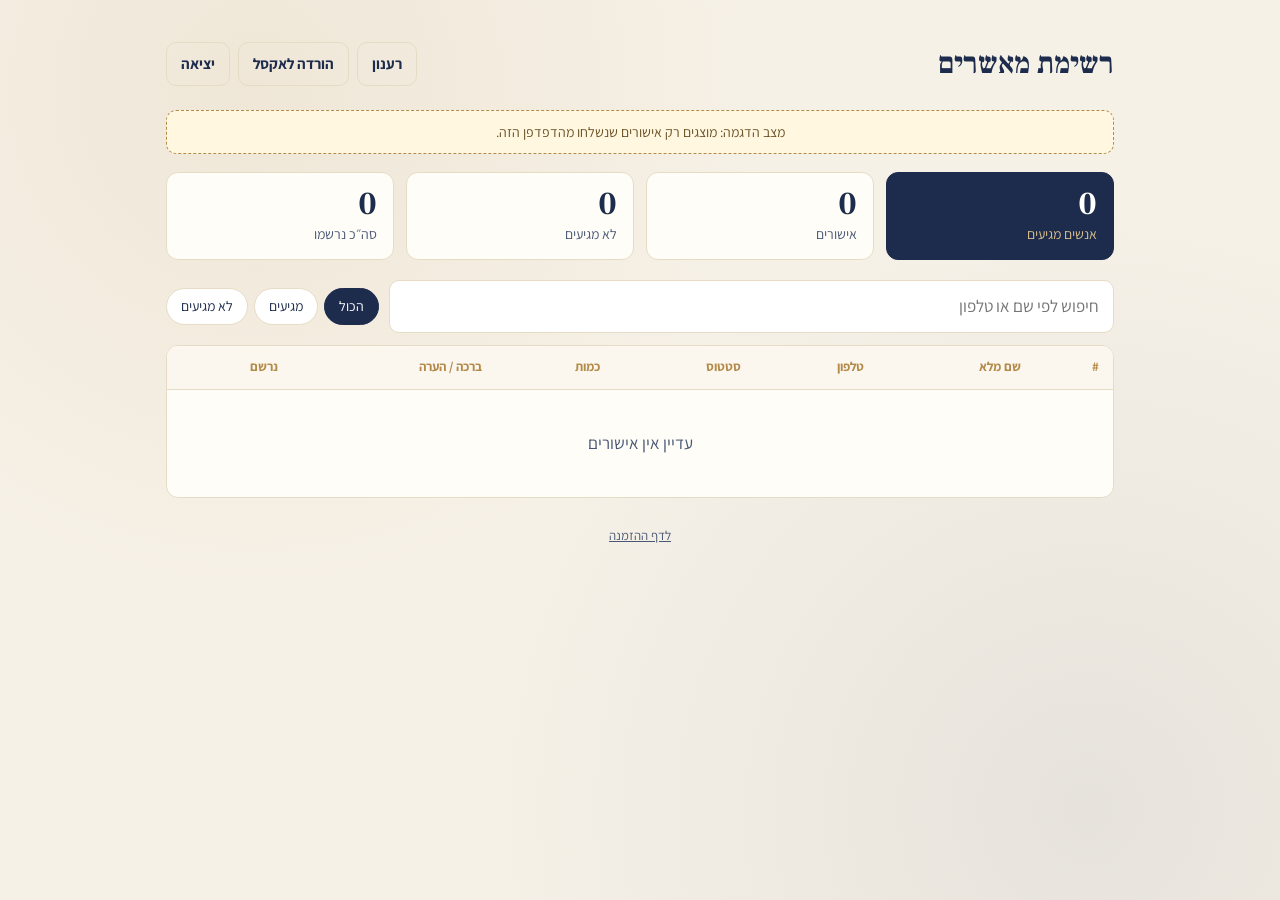
==== guests.html @ 6d1f4a48 "O&M: אישורי הגעה לפדיון הבן Co-Authored-By: Claude Opus 5.5 <noreply@anthropic.com>" ====
<!doctype html>
<html lang="he" dir="rtl">
<head>
  <meta charset="utf-8">
  <meta name="viewport" content="width=device-width, initial-scale=1">
  <meta name="robots" content="noindex, nofollow">
  <title>רשימת מאשרים</title>
  <link rel="preconnect" href="https://fonts.googleapis.com">
  <link rel="preconnect" href="https://fonts.gstatic.com" crossorigin>
  <link href="https://fonts.googleapis.com/css2?family=Assistant:wght@400;600;700&family=Frank+Ruhl+Libre:wght@400;700&display=swap" rel="stylesheet">
  <link rel="stylesheet" href="style.css">
  <script src="config.js"></script>
</head>
<body>
  <main class="wrap wide">

    <!-- כניסה -->
    <section class="card login hidden" id="login">
      <h2>רשימת מאשרים</h2>
      <p class="sub">הכניסו את הסיסמה שהוגדרה ב-Apps Script</p>
      <form id="login-form">
        <div class="field">
          <label for="key">סיסמה</label>
          <input id="key" type="password" autocomplete="current-password" required>
        </div>
        <button class="btn" type="submit">כניסה</button>
        <p class="msg err" id="login-msg" role="alert"></p>
      </form>
    </section>

    <!-- הרשימה -->
    <section id="board" class="hidden">
      <div class="top">
        <h1>רשימת מאשרים</h1>
        <div class="actions">
          <button class="btn ghost" id="refresh" type="button">רענון</button>
          <button class="btn ghost" id="csv" type="button">הורדה לאקסל</button>
          <button class="btn ghost" id="logout" type="button">יציאה</button>
        </div>
      </div>

      <div class="demo hidden" id="demo-note">מצב הדגמה: מוצגים רק אישורים שנשלחו מהדפדפן הזה.</div>

      <div class="stats">
        <div class="stat main"><div class="n" id="s-people">0</div><div class="t">אנשים מגיעים</div></div>
        <div class="stat"><div class="n" id="s-yes">0</div><div class="t">אישורים</div></div>
        <div class="stat"><div class="n" id="s-no">0</div><div class="t">לא מגיעים</div></div>
        <div class="stat"><div class="n" id="s-all">0</div><div class="t">סה״כ נרשמו</div></div>
      </div>

      <div class="toolbar">
        <input type="search" id="q" placeholder="חיפוש לפי שם או טלפון" aria-label="חיפוש">
        <div class="filters" role="group" aria-label="סינון">
          <button type="button" data-f="all" class="on">הכול</button>
          <button type="button" data-f="yes">מגיעים</button>
          <button type="button" data-f="no">לא מגיעים</button>
        </div>
      </div>

      <div class="table-box">
        <table>
          <thead>
            <tr>
              <th>#</th><th>שם מלא</th><th>טלפון</th><th>סטטוס</th><th>כמות</th>
              <th class="hide-sm">ברכה / הערה</th><th class="hide-sm">נרשם</th>
            </tr>
          </thead>
          <tbody id="rows"></tbody>
        </table>
        <div class="empty hidden" id="empty">עדיין אין אישורים</div>
      </div>
    </section>

    <footer><a href="./">לדף ההזמנה</a></footer>
  </main>

  <script>
  (function () {
    const E = window.EVENT || {};
    const $ = (s) => document.querySelector(s);
    const KEY = 'om-admin-key';
    let rows = [], filter = 'all';

    const getKey = () => { try { return localStorage.getItem(KEY) || ''; } catch (e) { return ''; } };
    const setKey = (k) => { try { k ? localStorage.setItem(KEY, k) : localStorage.removeItem(KEY); } catch (e) {} };

    function show(which) {
      $('#login').classList.toggle('hidden', which !== 'login');
      $('#board').classList.toggle('hidden', which !== 'board');
    }

    async function load(key) {
      if (!E.scriptUrl) {
        $('#demo-note').classList.remove('hidden');
        try { rows = JSON.parse(localStorage.getItem('om-rsvp-demo') || '[]'); } catch (e) { rows = []; }
        show('board'); render(); return true;
      }
      const res = await fetch(E.scriptUrl + '?key=' + encodeURIComponent(key) + '&t=' + Date.now());
      const j = await res.json();
      if (!j.ok) return false;
      rows = j.rows; show('board'); render(); return true;
    }

    function fmtPhone(p) {
      p = String(p).replace(/[^\d]/g, '');
      if (p.startsWith('972')) p = '0' + p.slice(3);
      return p.length === 10 ? p.slice(0, 3) + '-' + p.slice(3) : p;
    }
    function fmtTime(t) {
      const d = new Date(t);
      return isNaN(d) ? '' : d.toLocaleDateString('he-IL', { day: 'numeric', month: 'numeric' }) + ' ' +
        d.toLocaleTimeString('he-IL', { hour: '2-digit', minute: '2-digit' });
    }
    function td(text, cls) {
      const c = document.createElement('td');
      if (cls) c.className = cls;
      c.textContent = text;
      return c;
    }

    function render() {
      const yes = rows.filter((r) => r.attending === 'yes');
      $('#s-people').textContent = yes.reduce((s, r) => s + (Number(r.count) || 0), 0);
      $('#s-yes').textContent = yes.length;
      $('#s-no').textContent = rows.length - yes.length;
      $('#s-all').textContent = rows.length;

      const q = $('#q').value.trim().toLowerCase();
      const qd = q.replace(/[^\d]/g, '');
      const list = rows
        .filter((r) => filter === 'all' || r.attending === filter)
        .filter((r) => !q || r.name.toLowerCase().includes(q) || (qd && String(r.phone).includes(qd)))
        .sort((a, b) => new Date(b.time) - new Date(a.time));

      const body = $('#rows');
      body.replaceChildren();
      list.forEach((r, i) => {
        const tr = document.createElement('tr');
        tr.append(td(i + 1, 'num'), td(r.name));
        const ph = td('', 'phone');
        const a = document.createElement('a');
        a.href = 'tel:' + r.phone; a.textContent = fmtPhone(r.phone);
        ph.append(a); tr.append(ph);
        const st = td('');
        const pill = document.createElement('span');
        pill.className = 'pill ' + r.attending;
        pill.textContent = r.attending === 'yes' ? 'מגיע/ה' : 'לא מגיע/ה';
        st.append(pill); tr.append(st);
        tr.append(td(r.attending === 'yes' ? r.count : '—', 'num'), td(r.note || '', 'note hide-sm'), td(fmtTime(r.time), 'when hide-sm'));
        body.append(tr);
      });
      $('#empty').classList.toggle('hidden', list.length > 0);
      $('#empty').textContent = rows.length ? 'לא נמצאו תוצאות' : 'עדיין אין אישורים';
    }

    function downloadCsv() {
      const esc = (v) => '"' + String(v ?? '').replace(/"/g, '""') + '"';
      const lines = [['שם מלא', 'טלפון', 'מגיעים', 'כמות', 'הערה', 'נרשם'].map(esc).join(',')];
      rows.forEach((r) => lines.push([r.name, fmtPhone(r.phone), r.attending === 'yes' ? 'כן' : 'לא',
        r.attending === 'yes' ? r.count : 0, r.note, fmtTime(r.time)].map(esc).join(',')));
      const blob = new Blob(['﻿' + lines.join('\r\n')], { type: 'text/csv;charset=utf-8' });
      const a = document.createElement('a');
      a.href = URL.createObjectURL(blob);
      a.download = 'אישורי-הגעה.csv';
      a.click();
      setTimeout(() => URL.revokeObjectURL(a.href), 1000);
    }

    $('#login-form').addEventListener('submit', async (e) => {
      e.preventDefault();
      const k = $('#key').value;
      $('#login-msg').textContent = '';
      try {
        if (await load(k)) setKey(k);
        else $('#login-msg').textContent = 'סיסמה שגויה';
      } catch (err) { $('#login-msg').textContent = 'לא ניתן להתחבר. בדקו את כתובת ה-scriptUrl.'; }
    });
    $('#refresh').addEventListener('click', () => load(getKey()).catch(() => {}));
    $('#csv').addEventListener('click', downloadCsv);
    $('#logout').addEventListener('click', () => { setKey(''); rows = []; show('login'); });
    $('#q').addEventListener('input', render);
    document.querySelectorAll('[data-f]').forEach((b) => b.addEventListener('click', () => {
      filter = b.dataset.f;
      document.querySelectorAll('[data-f]').forEach((x) => x.classList.toggle('on', x === b));
      render();
    }));

    // התחלה
    const k = getKey();
    if (!E.scriptUrl) load('');
    else if (k) load(k).then((ok) => ok || show('login')).catch(() => show('login'));
    else show('login');
  })();
  </script>
</body>
</html>
---- style.css ----
:root {
  color-scheme: light;
  --ivory: #f6f1e7;
  --paper: #fffdf8;
  --navy: #1d2c4c;
  --navy-soft: #4a5875;
  --gold: #b48a4a;
  --gold-light: #d9bf8c;
  --gold-pale: #f1e6cf;
  --line: #e6dcc6;
  --ok: #2f6b4f;
  --err: #a33a2c;
  --radius: 14px;
}

* { box-sizing: border-box; }

body {
  margin: 0;
  min-height: 100vh;
  font-family: "Assistant", system-ui, sans-serif;
  font-size: 17px;
  line-height: 1.6;
  color: var(--navy);
  background-color: var(--ivory);
  background-image:
    radial-gradient(circle at 20% 10%, rgba(180, 138, 74, .10), transparent 40%),
    radial-gradient(circle at 85% 90%, rgba(29, 44, 76, .07), transparent 45%);
  background-attachment: fixed;
}

.wrap { max-width: 620px; margin: 0 auto; padding: 40px 16px 64px; }
.wrap.wide { max-width: 980px; }

.serif { font-family: "Frank Ruhl Libre", serif; }

/* ---------- invitation card ---------- */
.card {
  position: relative;
  background: var(--paper);
  border-radius: var(--radius);
  padding: 44px 32px 36px;
  border: 1px solid var(--gold-light);
  box-shadow: 0 1px 2px rgba(0, 0, 0, .04), 0 12px 32px rgba(0, 0, 0, .06);
}
.card::before {
  content: "";
  position: absolute;
  inset: 9px;
  border: 1px solid var(--gold-pale);
  border-radius: calc(var(--radius) - 6px);
  pointer-events: none;
}
.card + .card { margin-top: 22px; }

.coins { display: block; margin: 0 auto 18px; width: 210px; max-width: 70%; }

.invite { text-align: center; }
.invite .opening { font-size: 15px; color: var(--navy-soft); margin: 0 0 6px; }
.invite h1 {
  font-family: "Frank Ruhl Libre", serif;
  font-weight: 700;
  font-size: clamp(40px, 10vw, 58px);
  line-height: 1.1;
  margin: 4px 0 6px;
  color: var(--navy);
}
.invite .baby {
  font-family: "Frank Ruhl Libre", serif;
  font-size: clamp(22px, 5.5vw, 28px);
  color: var(--gold);
  margin: 0 0 18px;
}
.invite .body { max-width: 440px; margin: 0 auto; color: var(--navy-soft); }
.invite .parents { font-family: "Frank Ruhl Libre", serif; font-size: 20px; color: var(--navy); margin-top: 14px; }

.divider {
  display: flex; align-items: center; gap: 12px;
  color: var(--gold); margin: 24px auto; max-width: 320px;
}
.divider::before, .divider::after { content: ""; flex: 1; height: 1px; background: var(--gold-light); }

.details { display: grid; grid-template-columns: repeat(3, 1fr); gap: 10px; margin: 0; }
.details div { padding: 4px 6px; }
.details dt { font-size: 13px; letter-spacing: .04em; color: var(--gold); font-weight: 700; }
.details dd { margin: 2px 0 0; font-size: 16px; }
.details a { color: var(--navy); }

.verse {
  font-family: "Frank Ruhl Libre", serif;
  font-size: 15px; color: var(--navy-soft); margin: 26px 0 0;
}
.verse small { display: block; font-size: 12px; color: var(--gold); margin-top: 2px; }

/* ---------- form ---------- */
h2 {
  font-family: "Frank Ruhl Libre", serif;
  font-size: 26px; text-align: center; margin: 0 0 4px;
}
.sub { text-align: center; color: var(--navy-soft); margin: 0 0 24px; font-size: 15px; }

.field { margin-bottom: 18px; }
label, .label { display: block; font-weight: 600; margin-bottom: 6px; font-size: 15px; }
input[type=text], input[type=tel], input[type=password], input[type=search], textarea {
  width: 100%;
  font: inherit;
  color: var(--navy);
  background: #fff;
  border: 1px solid var(--line);
  border-radius: 10px;
  padding: 12px 14px;
  transition: border-color .15s, box-shadow .15s;
}
input:focus, textarea:focus { outline: none; border-color: var(--gold); box-shadow: 0 0 0 3px rgba(180, 138, 74, .18); }
input[type=tel] { direction: ltr; text-align: right; }
textarea { min-height: 88px; resize: vertical; }

.choice { display: grid; grid-template-columns: 1fr 1fr; gap: 10px; }
.choice input { position: absolute; opacity: 0; pointer-events: none; }
.choice label {
  margin: 0; text-align: center; cursor: pointer;
  border: 1px solid var(--line); border-radius: 10px; background: #fff;
  padding: 12px 8px; font-weight: 600; transition: all .15s;
}
.choice input:checked + label { border-color: var(--navy); background: var(--navy); color: #fff; }
.choice input:focus-visible + label { box-shadow: 0 0 0 3px rgba(180, 138, 74, .35); }

.stepper { display: flex; align-items: center; gap: 0; width: max-content; border: 1px solid var(--line); border-radius: 10px; background: #fff; overflow: hidden; }
.stepper button {
  width: 48px; height: 48px; border: 0; background: transparent; font-size: 22px; color: var(--navy); cursor: pointer;
}
.stepper button:hover { background: var(--gold-pale); }
.stepper output { min-width: 52px; text-align: center; font-size: 20px; font-weight: 700; }

.btn {
  display: inline-flex; align-items: center; justify-content: center; gap: 8px;
  width: 100%; font: inherit; font-weight: 700; font-size: 18px;
  color: #fff; background: var(--navy);
  border: 0; border-radius: 10px; padding: 14px 18px; cursor: pointer;
  transition: background .15s, transform .05s;
}
.btn:hover { background: #2a3d66; }
.btn:active { transform: translateY(1px); }
.btn[disabled] { opacity: .6; cursor: wait; }
.btn.ghost { background: transparent; color: var(--navy); border: 1px solid var(--line); width: auto; font-size: 15px; padding: 9px 14px; }
.btn.ghost:hover { background: var(--gold-pale); }

.msg { margin-top: 14px; text-align: center; font-size: 15px; min-height: 1.5em; }
.msg.err { color: var(--err); }

.hidden { display: none !important; }

.thanks { text-align: center; padding: 10px 0; }
.thanks .seal {
  width: 72px; height: 72px; margin: 0 auto 14px; border-radius: 50%;
  display: grid; place-items: center;
  background: radial-gradient(circle at 35% 30%, #f4e7c8, var(--gold) 70%);
  color: #fff; font-size: 34px;
}
.thanks p { color: var(--navy-soft); }
.linkish { background: none; border: 0; color: var(--gold); font: inherit; text-decoration: underline; cursor: pointer; }

.demo {
  background: #fff7e0; border: 1px dashed var(--gold); color: #6b5226;
  border-radius: 10px; padding: 10px 14px; font-size: 14px; margin-bottom: 18px; text-align: center;
}

footer { text-align: center; font-size: 13px; color: var(--navy-soft); margin-top: 28px; }
footer a { color: var(--navy-soft); }

/* ---------- guests page ---------- */
.top { display: flex; align-items: center; justify-content: space-between; gap: 12px; flex-wrap: wrap; margin-bottom: 22px; }
.top h1 { font-family: "Frank Ruhl Libre", serif; margin: 0; font-size: 30px; }
.top .actions { display: flex; gap: 8px; flex-wrap: wrap; }

.stats { display: grid; grid-template-columns: repeat(4, 1fr); gap: 12px; margin-bottom: 20px; }
.stat { background: var(--paper); border: 1px solid var(--line); border-radius: 12px; padding: 14px 16px; }
.stat .n { font-family: "Frank Ruhl Libre", serif; font-size: 32px; font-weight: 700; line-height: 1.1; font-variant-numeric: tabular-nums; }
.stat .t { font-size: 14px; color: var(--navy-soft); }
.stat.main { background: var(--navy); color: #fff; border-color: var(--navy); }
.stat.main .t { color: var(--gold-light); }

.toolbar { display: flex; align-items: center; gap: 10px; margin-bottom: 12px; flex-wrap: wrap; }
.toolbar input { flex: 1; min-width: 180px; }
.filters { display: flex; gap: 6px; }
.filters button { font: inherit; font-size: 14px; border: 1px solid var(--line); background: #fff; color: var(--navy); border-radius: 999px; padding: 6px 14px; cursor: pointer; }
.filters button.on { background: var(--navy); color: #fff; border-color: var(--navy); }

.table-box { background: var(--paper); border: 1px solid var(--line); border-radius: 12px; overflow-x: auto; }
table { width: 100%; border-collapse: collapse; font-size: 15px; }
th, td { text-align: right; padding: 11px 14px; border-bottom: 1px solid var(--line); vertical-align: top; }
th { font-size: 13px; color: var(--gold); font-weight: 700; background: #fbf7ee; white-space: nowrap; }
tr:last-child td { border-bottom: 0; }
td.num { font-variant-numeric: tabular-nums; font-weight: 700; text-align: center; }
td.phone a { color: var(--navy); direction: ltr; unicode-bidi: embed; white-space: nowrap; }
td.note { color: var(--navy-soft); max-width: 280px; }
td.when { color: var(--navy-soft); font-size: 13px; white-space: nowrap; }
.pill { display: inline-block; font-size: 13px; font-weight: 700; border-radius: 999px; padding: 2px 10px; }
.pill.yes { background: #e3f0e8; color: var(--ok); }
.pill.no { background: #f6e3df; color: var(--err); }
.empty { text-align: center; padding: 40px 16px; color: var(--navy-soft); }

.login { max-width: 380px; margin: 60px auto; }

@media (max-width: 640px) {
  .card { padding: 36px 20px 28px; }
  .details { grid-template-columns: 1fr; gap: 4px; }
  .stats { grid-template-columns: 1fr 1fr; }
  th.hide-sm, td.hide-sm { display: none; }
}
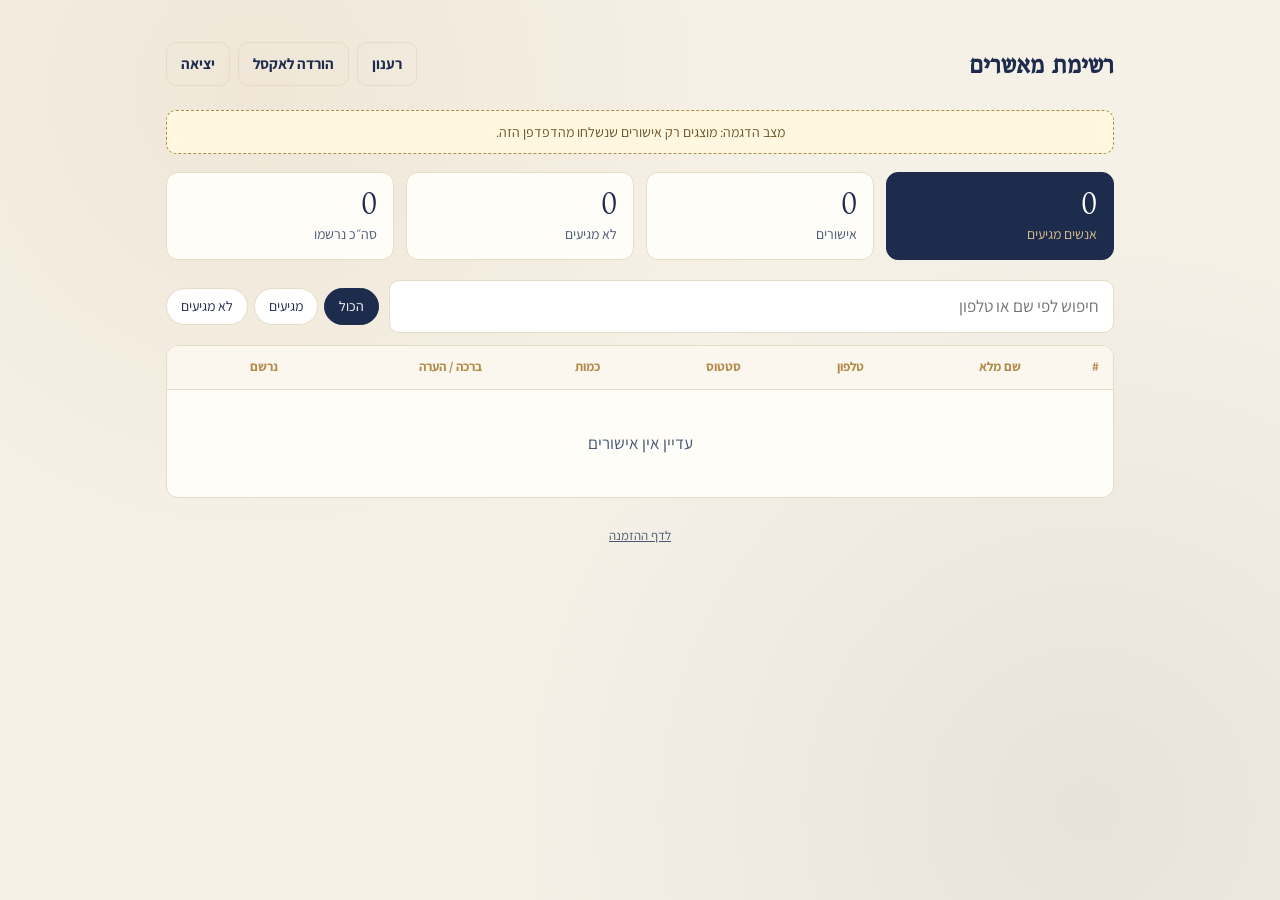
==== commit 8d1ac8e2: "רימונים על המטבעות במקום אותיות, פונט Bellefair Co-Authored-By: Claude Opus 5.5 <noreply@anthropic.c" ====
--- a/guests.html
+++ b/guests.html
@@ -7,7 +7,7 @@
   <title>רשימת מאשרים</title>
   <link rel="preconnect" href="https://fonts.googleapis.com">
   <link rel="preconnect" href="https://fonts.gstatic.com" crossorigin>
-  <link href="https://fonts.googleapis.com/css2?family=Assistant:wght@400;600;700&family=Frank+Ruhl+Libre:wght@400;700&display=swap" rel="stylesheet">
+  <link href="https://fonts.googleapis.com/css2?family=Assistant:wght@400;600;700&family=Bellefair&display=swap" rel="stylesheet">
   <link rel="stylesheet" href="style.css">
   <script src="config.js"></script>
 </head>
--- a/style.css
+++ b/style.css
@@ -32,7 +32,7 @@
 .wrap { max-width: 620px; margin: 0 auto; padding: 40px 16px 64px; }
 .wrap.wide { max-width: 980px; }
 
-.serif { font-family: "Frank Ruhl Libre", serif; }
+.serif { font-family: "Bellefair", serif; }
 
 /* ---------- invitation card ---------- */
 .card {
@@ -58,21 +58,21 @@
 .invite { text-align: center; }
 .invite .opening { font-size: 15px; color: var(--navy-soft); margin: 0 0 6px; }
 .invite h1 {
-  font-family: "Frank Ruhl Libre", serif;
-  font-weight: 700;
-  font-size: clamp(40px, 10vw, 58px);
+  font-family: "Bellefair", serif;
+  font-weight: 400;
+  font-size: clamp(46px, 12vw, 68px);
   line-height: 1.1;
   margin: 4px 0 6px;
   color: var(--navy);
 }
 .invite .baby {
-  font-family: "Frank Ruhl Libre", serif;
+  font-family: "Bellefair", serif;
   font-size: clamp(22px, 5.5vw, 28px);
   color: var(--gold);
   margin: 0 0 18px;
 }
 .invite .body { max-width: 440px; margin: 0 auto; color: var(--navy-soft); }
-.invite .parents { font-family: "Frank Ruhl Libre", serif; font-size: 20px; color: var(--navy); margin-top: 14px; }
+.invite .parents { font-family: "Bellefair", serif; font-size: 23px; color: var(--navy); margin-top: 14px; }
 
 .divider {
   display: flex; align-items: center; gap: 12px;
@@ -87,14 +87,14 @@
 .details a { color: var(--navy); }
 
 .verse {
-  font-family: "Frank Ruhl Libre", serif;
+  font-family: "Bellefair", serif;
   font-size: 15px; color: var(--navy-soft); margin: 26px 0 0;
 }
 .verse small { display: block; font-size: 12px; color: var(--gold); margin-top: 2px; }
 
 /* ---------- form ---------- */
 h2 {
-  font-family: "Frank Ruhl Libre", serif;
+  font-family: "Bellefair", serif;
   font-size: 26px; text-align: center; margin: 0 0 4px;
 }
 .sub { text-align: center; color: var(--navy-soft); margin: 0 0 24px; font-size: 15px; }
@@ -170,12 +170,12 @@
 
 /* ---------- guests page ---------- */
 .top { display: flex; align-items: center; justify-content: space-between; gap: 12px; flex-wrap: wrap; margin-bottom: 22px; }
-.top h1 { font-family: "Frank Ruhl Libre", serif; margin: 0; font-size: 30px; }
+.top h1 { font-family: "Bellefair", serif; margin: 0; font-size: 30px; }
 .top .actions { display: flex; gap: 8px; flex-wrap: wrap; }
 
 .stats { display: grid; grid-template-columns: repeat(4, 1fr); gap: 12px; margin-bottom: 20px; }
 .stat { background: var(--paper); border: 1px solid var(--line); border-radius: 12px; padding: 14px 16px; }
-.stat .n { font-family: "Frank Ruhl Libre", serif; font-size: 32px; font-weight: 700; line-height: 1.1; font-variant-numeric: tabular-nums; }
+.stat .n { font-family: "Bellefair", serif; font-size: 32px; font-weight: 400; line-height: 1.1; font-variant-numeric: tabular-nums; }
 .stat .t { font-size: 14px; color: var(--navy-soft); }
 .stat.main { background: var(--navy); color: #fff; border-color: var(--navy); }
 .stat.main .t { color: var(--gold-light); }
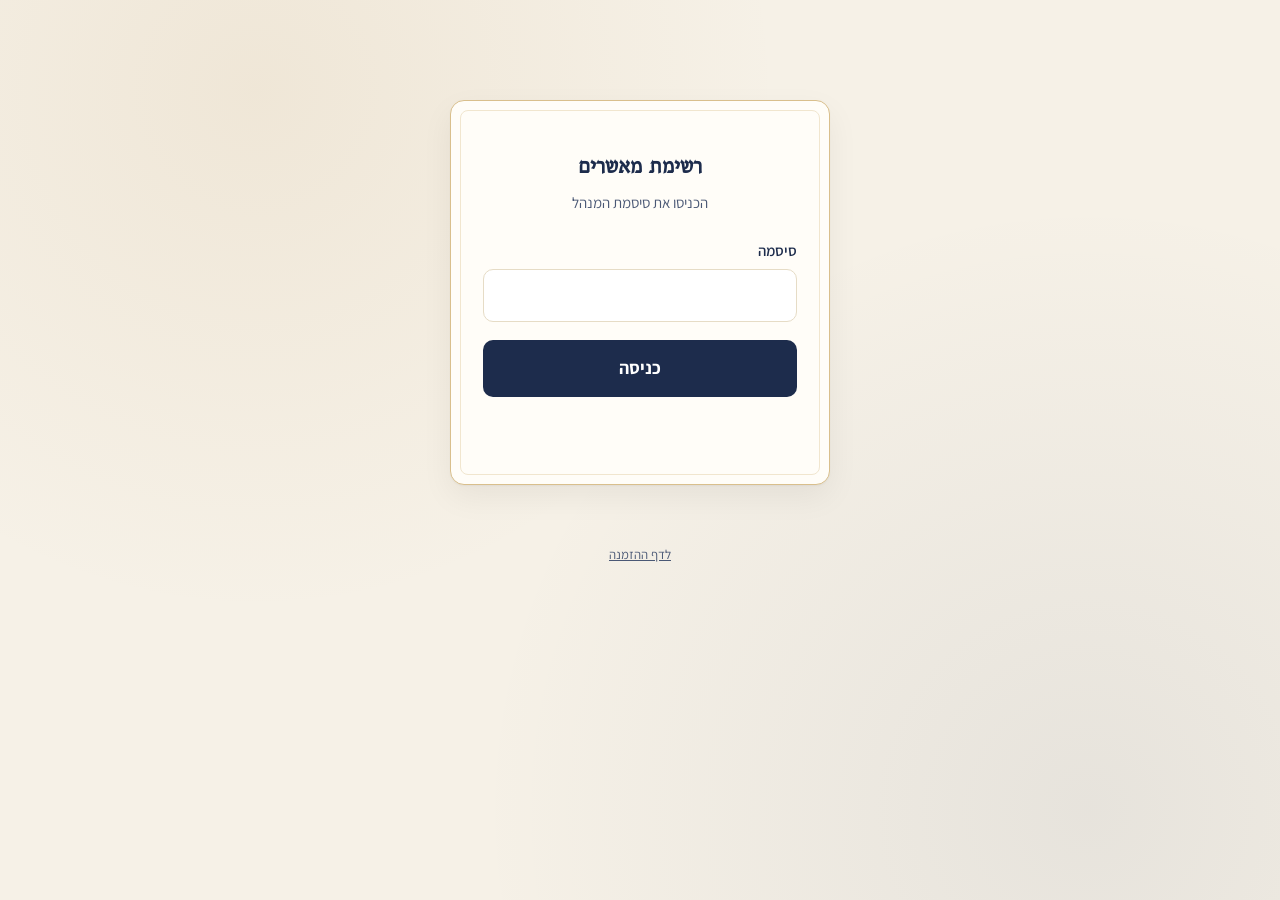
==== commit 269b83f6: "מעבר ל-Vercel: API + Upstash Redis במקום Google Apps Script Co-Authored-By: Claude Opus 5.5 <noreply" ====
--- a/guests.html
+++ b/guests.html
@@ -17,7 +17,7 @@
     <!-- כניסה -->
     <section class="card login hidden" id="login">
       <h2>רשימת מאשרים</h2>
-      <p class="sub">הכניסו את הסיסמה שהוגדרה ב-Apps Script</p>
+      <p class="sub">הכניסו את סיסמת המנהל</p>
       <form id="login-form">
         <div class="field">
           <label for="key">סיסמה</label>
@@ -90,14 +90,15 @@
     }
 
     async function load(key) {
-      if (!E.scriptUrl) {
+      if (!E.apiUrl) {
         $('#demo-note').classList.remove('hidden');
         try { rows = JSON.parse(localStorage.getItem('om-rsvp-demo') || '[]'); } catch (e) { rows = []; }
         show('board'); render(); return true;
       }
-      const res = await fetch(E.scriptUrl + '?key=' + encodeURIComponent(key) + '&t=' + Date.now());
+      const res = await fetch(E.apiUrl, { headers: { 'x-admin-key': key }, cache: 'no-store' });
+      if (res.status === 401) return false;
       const j = await res.json();
-      if (!j.ok) return false;
+      if (!j.ok) throw new Error(j.error);
       rows = j.rows; show('board'); render(); return true;
     }
 
@@ -154,7 +155,8 @@
     }
 
     function downloadCsv() {
-      const esc = (v) => '"' + String(v ?? '').replace(/"/g, '""') + '"';
+      // מרכאות + חסימת נוסחאות כשפותחים באקסל
+      const esc = (v) => { let s = String(v ?? ''); if (/^[=+\-@\t\r]/.test(s)) s = "'" + s; return '"' + s.replace(/"/g, '""') + '"'; };
       const lines = [['שם מלא', 'טלפון', 'מגיעים', 'כמות', 'הערה', 'נרשם'].map(esc).join(',')];
       rows.forEach((r) => lines.push([r.name, fmtPhone(r.phone), r.attending === 'yes' ? 'כן' : 'לא',
         r.attending === 'yes' ? r.count : 0, r.note, fmtTime(r.time)].map(esc).join(',')));
@@ -173,7 +175,7 @@
       try {
         if (await load(k)) setKey(k);
         else $('#login-msg').textContent = 'סיסמה שגויה';
-      } catch (err) { $('#login-msg').textContent = 'לא ניתן להתחבר. בדקו את כתובת ה-scriptUrl.'; }
+      } catch (err) { $('#login-msg').textContent = 'לא ניתן להתחבר כרגע. נסו שוב.'; }
     });
     $('#refresh').addEventListener('click', () => load(getKey()).catch(() => {}));
     $('#csv').addEventListener('click', downloadCsv);
@@ -187,7 +189,7 @@
 
     // התחלה
     const k = getKey();
-    if (!E.scriptUrl) load('');
+    if (!E.apiUrl) load('');
     else if (k) load(k).then((ok) => ok || show('login')).catch(() => show('login'));
     else show('login');
   })();
--- a/style.css
+++ b/style.css
@@ -58,8 +58,9 @@
 .invite { text-align: center; }
 .invite .opening { font-size: 15px; color: var(--navy-soft); margin: 0 0 6px; }
 .invite h1 {
-  font-family: "Bellefair", serif;
-  font-weight: 400;
+  font-family: "Frank Ruhl Libre", serif;
+  font-weight: 900;
+  letter-spacing: .01em;
   font-size: clamp(46px, 12vw, 68px);
   line-height: 1.1;
   margin: 4px 0 6px;
